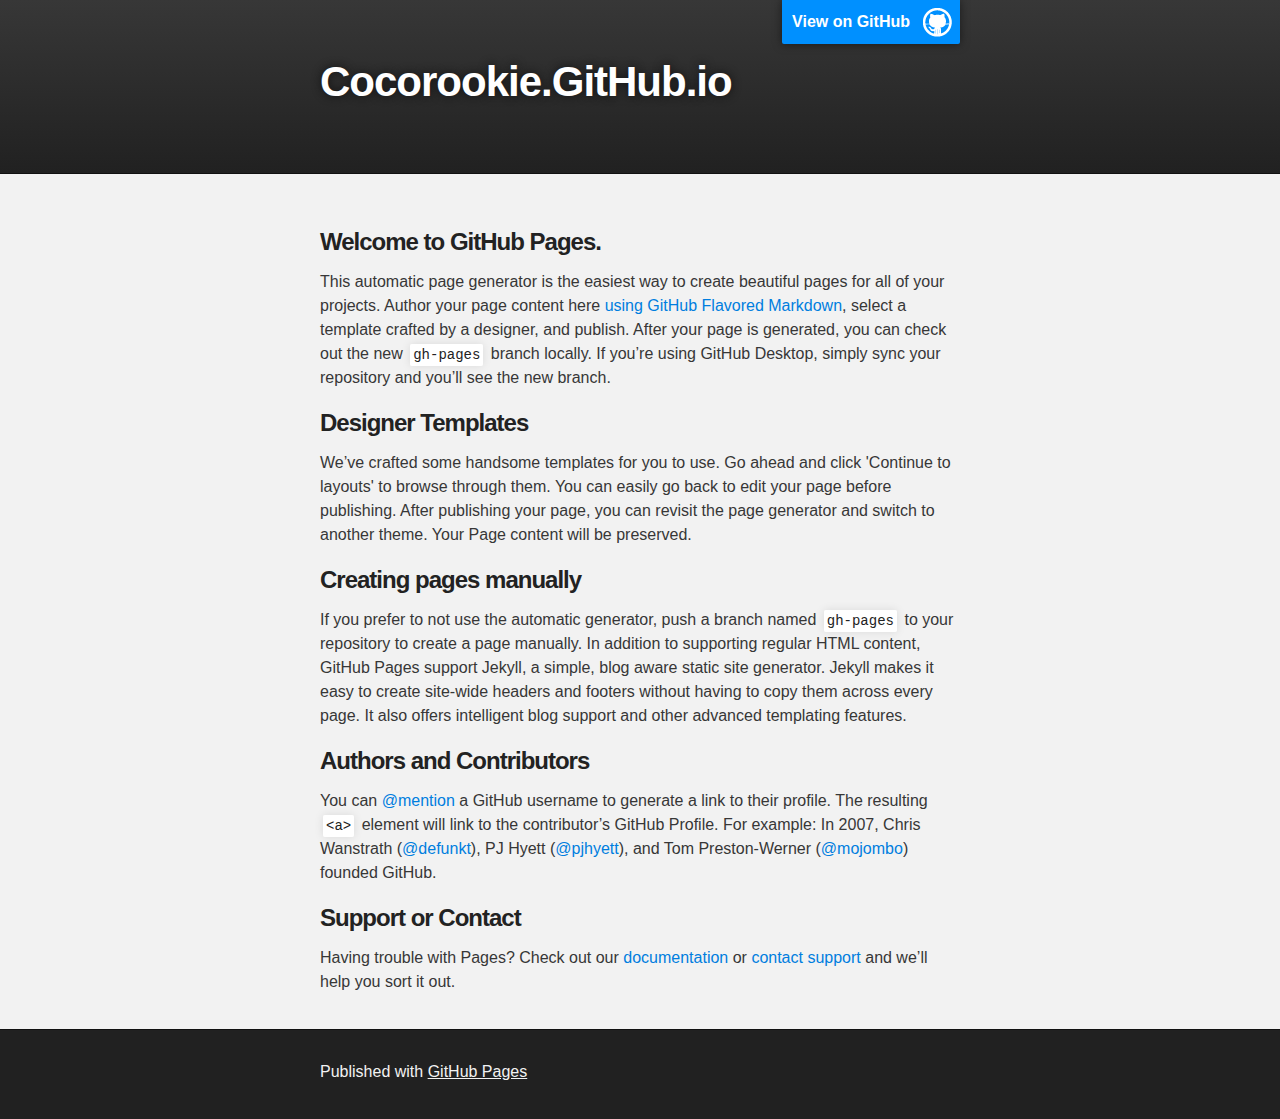
==== index.html @ ccc79af6 "Replace master branch with page content via GitHub" ====
<!DOCTYPE html>
<html>

  <head>
    <meta charset='utf-8'>
    <meta http-equiv="X-UA-Compatible" content="chrome=1">
    <meta name="description" content="Cocorookie.GitHub.io : ">

    <link rel="stylesheet" type="text/css" media="screen" href="stylesheets/stylesheet.css">

    <title>Cocorookie.GitHub.io</title>
  </head>

  <body>

    <!-- HEADER -->
    <div id="header_wrap" class="outer">
        <header class="inner">
          <a id="forkme_banner" href="https://github.com/cocorookie">View on GitHub</a>

          <h1 id="project_title">Cocorookie.GitHub.io</h1>
          <h2 id="project_tagline"></h2>

        </header>
    </div>

    <!-- MAIN CONTENT -->
    <div id="main_content_wrap" class="outer">
      <section id="main_content" class="inner">
        <h3>
<a id="welcome-to-github-pages" class="anchor" href="#welcome-to-github-pages" aria-hidden="true"><span class="octicon octicon-link"></span></a>Welcome to GitHub Pages.</h3>

<p>This automatic page generator is the easiest way to create beautiful pages for all of your projects. Author your page content here <a href="https://guides.github.com/features/mastering-markdown/">using GitHub Flavored Markdown</a>, select a template crafted by a designer, and publish. After your page is generated, you can check out the new <code>gh-pages</code> branch locally. If you’re using GitHub Desktop, simply sync your repository and you’ll see the new branch.</p>

<h3>
<a id="designer-templates" class="anchor" href="#designer-templates" aria-hidden="true"><span class="octicon octicon-link"></span></a>Designer Templates</h3>

<p>We’ve crafted some handsome templates for you to use. Go ahead and click 'Continue to layouts' to browse through them. You can easily go back to edit your page before publishing. After publishing your page, you can revisit the page generator and switch to another theme. Your Page content will be preserved.</p>

<h3>
<a id="creating-pages-manually" class="anchor" href="#creating-pages-manually" aria-hidden="true"><span class="octicon octicon-link"></span></a>Creating pages manually</h3>

<p>If you prefer to not use the automatic generator, push a branch named <code>gh-pages</code> to your repository to create a page manually. In addition to supporting regular HTML content, GitHub Pages support Jekyll, a simple, blog aware static site generator. Jekyll makes it easy to create site-wide headers and footers without having to copy them across every page. It also offers intelligent blog support and other advanced templating features.</p>

<h3>
<a id="authors-and-contributors" class="anchor" href="#authors-and-contributors" aria-hidden="true"><span class="octicon octicon-link"></span></a>Authors and Contributors</h3>

<p>You can <a href="https://github.com/blog/821" class="user-mention">@mention</a> a GitHub username to generate a link to their profile. The resulting <code>&lt;a&gt;</code> element will link to the contributor’s GitHub Profile. For example: In 2007, Chris Wanstrath (<a href="https://github.com/defunkt" class="user-mention">@defunkt</a>), PJ Hyett (<a href="https://github.com/pjhyett" class="user-mention">@pjhyett</a>), and Tom Preston-Werner (<a href="https://github.com/mojombo" class="user-mention">@mojombo</a>) founded GitHub.</p>

<h3>
<a id="support-or-contact" class="anchor" href="#support-or-contact" aria-hidden="true"><span class="octicon octicon-link"></span></a>Support or Contact</h3>

<p>Having trouble with Pages? Check out our <a href="https://help.github.com/pages">documentation</a> or <a href="https://github.com/contact">contact support</a> and we’ll help you sort it out.</p>
      </section>
    </div>

    <!-- FOOTER  -->
    <div id="footer_wrap" class="outer">
      <footer class="inner">
        <p>Published with <a href="https://pages.github.com">GitHub Pages</a></p>
      </footer>
    </div>

    

  </body>
</html>
---- stylesheets/stylesheet.css ----
/*******************************************************************************
Slate Theme for GitHub Pages
by Jason Costello, @jsncostello
*******************************************************************************/

@import url(github-light.css);

/*******************************************************************************
MeyerWeb Reset
*******************************************************************************/

html, body, div, span, applet, object, iframe,
h1, h2, h3, h4, h5, h6, p, blockquote, pre,
a, abbr, acronym, address, big, cite, code,
del, dfn, em, img, ins, kbd, q, s, samp,
small, strike, strong, sub, sup, tt, var,
b, u, i, center,
dl, dt, dd, ol, ul, li,
fieldset, form, label, legend,
table, caption, tbody, tfoot, thead, tr, th, td,
article, aside, canvas, details, embed,
figure, figcaption, footer, header, hgroup,
menu, nav, output, ruby, section, summary,
time, mark, audio, video {
  margin: 0;
  padding: 0;
  border: 0;
  font: inherit;
  vertical-align: baseline;
}

/* HTML5 display-role reset for older browsers */
article, aside, details, figcaption, figure,
footer, header, hgroup, menu, nav, section {
  display: block;
}

ol, ul {
  list-style: none;
}

table {
  border-collapse: collapse;
  border-spacing: 0;
}

/*******************************************************************************
Theme Styles
*******************************************************************************/

body {
  box-sizing: border-box;
  color:#373737;
  background: #212121;
  font-size: 16px;
  font-family: 'Myriad Pro', Calibri, Helvetica, Arial, sans-serif;
  line-height: 1.5;
  -webkit-font-smoothing: antialiased;
}

h1, h2, h3, h4, h5, h6 {
  margin: 10px 0;
  font-weight: 700;
  color:#222222;
  font-family: 'Lucida Grande', 'Calibri', Helvetica, Arial, sans-serif;
  letter-spacing: -1px;
}

h1 {
  font-size: 36px;
  font-weight: 700;
}

h2 {
  padding-bottom: 10px;
  font-size: 32px;
  background: url('../images/bg_hr.png') repeat-x bottom;
}

h3 {
  font-size: 24px;
}

h4 {
  font-size: 21px;
}

h5 {
  font-size: 18px;
}

h6 {
  font-size: 16px;
}

p {
  margin: 10px 0 15px 0;
}

footer p {
  color: #f2f2f2;
}

a {
  text-decoration: none;
  color: #007edf;
  text-shadow: none;

  transition: color 0.5s ease;
  transition: text-shadow 0.5s ease;
  -webkit-transition: color 0.5s ease;
  -webkit-transition: text-shadow 0.5s ease;
  -moz-transition: color 0.5s ease;
  -moz-transition: text-shadow 0.5s ease;
  -o-transition: color 0.5s ease;
  -o-transition: text-shadow 0.5s ease;
  -ms-transition: color 0.5s ease;
  -ms-transition: text-shadow 0.5s ease;
}

a:hover, a:focus {text-decoration: underline;}

footer a {
  color: #F2F2F2;
  text-decoration: underline;
}

em {
  font-style: italic;
}

strong {
  font-weight: bold;
}

img {
  position: relative;
  margin: 0 auto;
  max-width: 739px;
  padding: 5px;
  margin: 10px 0 10px 0;
  border: 1px solid #ebebeb;

  box-shadow: 0 0 5px #ebebeb;
  -webkit-box-shadow: 0 0 5px #ebebeb;
  -moz-box-shadow: 0 0 5px #ebebeb;
  -o-box-shadow: 0 0 5px #ebebeb;
  -ms-box-shadow: 0 0 5px #ebebeb;
}

p img {
  display: inline;
  margin: 0;
  padding: 0;
  vertical-align: middle;
  text-align: center;
  border: none;
}

pre, code {
  width: 100%;
  color: #222;
  background-color: #fff;

  font-family: Monaco, "Bitstream Vera Sans Mono", "Lucida Console", Terminal, monospace;
  font-size: 14px;

  border-radius: 2px;
  -moz-border-radius: 2px;
  -webkit-border-radius: 2px;
}

pre {
  width: 100%;
  padding: 10px;
  box-shadow: 0 0 10px rgba(0,0,0,.1);
  overflow: auto;
}

code {
  padding: 3px;
  margin: 0 3px;
  box-shadow: 0 0 10px rgba(0,0,0,.1);
}

pre code {
  display: block;
  box-shadow: none;
}

blockquote {
  color: #666;
  margin-bottom: 20px;
  padding: 0 0 0 20px;
  border-left: 3px solid #bbb;
}


ul, ol, dl {
  margin-bottom: 15px
}

ul {
  list-style-position: inside;
  list-style: disc;
  padding-left: 20px;
}

ol {
  list-style-position: inside;
  list-style: decimal;
  padding-left: 20px;
}

dl dt {
  font-weight: bold;
}

dl dd {
  padding-left: 20px;
  font-style: italic;
}

dl p {
  padding-left: 20px;
  font-style: italic;
}

hr {
  height: 1px;
  margin-bottom: 5px;
  border: none;
  background: url('../images/bg_hr.png') repeat-x center;
}

table {
  border: 1px solid #373737;
  margin-bottom: 20px;
  text-align: left;
 }

th {
  font-family: 'Lucida Grande', 'Helvetica Neue', Helvetica, Arial, sans-serif;
  padding: 10px;
  background: #373737;
  color: #fff;
 }

td {
  padding: 10px;
  border: 1px solid #373737;
 }

form {
  background: #f2f2f2;
  padding: 20px;
}

/*******************************************************************************
Full-Width Styles
*******************************************************************************/

.outer {
  width: 100%;
}

.inner {
  position: relative;
  max-width: 640px;
  padding: 20px 10px;
  margin: 0 auto;
}

#forkme_banner {
  display: block;
  position: absolute;
  top:0;
  right: 10px;
  z-index: 10;
  padding: 10px 50px 10px 10px;
  color: #fff;
  background: url('../images/blacktocat.png') #0090ff no-repeat 95% 50%;
  font-weight: 700;
  box-shadow: 0 0 10px rgba(0,0,0,.5);
  border-bottom-left-radius: 2px;
  border-bottom-right-radius: 2px;
}

#header_wrap {
  background: #212121;
  background: -moz-linear-gradient(top, #373737, #212121);
  background: -webkit-linear-gradient(top, #373737, #212121);
  background: -ms-linear-gradient(top, #373737, #212121);
  background: -o-linear-gradient(top, #373737, #212121);
  background: linear-gradient(top, #373737, #212121);
}

#header_wrap .inner {
  padding: 50px 10px 30px 10px;
}

#project_title {
  margin: 0;
  color: #fff;
  font-size: 42px;
  font-weight: 700;
  text-shadow: #111 0px 0px 10px;
}

#project_tagline {
  color: #fff;
  font-size: 24px;
  font-weight: 300;
  background: none;
  text-shadow: #111 0px 0px 10px;
}

#downloads {
  position: absolute;
  width: 210px;
  z-index: 10;
  bottom: -40px;
  right: 0;
  height: 70px;
  background: url('../images/icon_download.png') no-repeat 0% 90%;
}

.zip_download_link {
  display: block;
  float: right;
  width: 90px;
  height:70px;
  text-indent: -5000px;
  overflow: hidden;
  background: url(../images/sprite_download.png) no-repeat bottom left;
}

.tar_download_link {
  display: block;
  float: right;
  width: 90px;
  height:70px;
  text-indent: -5000px;
  overflow: hidden;
  background: url(../images/sprite_download.png) no-repeat bottom right;
  margin-left: 10px;
}

.zip_download_link:hover {
  background: url(../images/sprite_download.png) no-repeat top left;
}

.tar_download_link:hover {
  background: url(../images/sprite_download.png) no-repeat top right;
}

#main_content_wrap {
  background: #f2f2f2;
  border-top: 1px solid #111;
  border-bottom: 1px solid #111;
}

#main_content {
  padding-top: 40px;
}

#footer_wrap {
  background: #212121;
}



/*******************************************************************************
Small Device Styles
*******************************************************************************/

@media screen and (max-width: 480px) {
  body {
    font-size:14px;
  }

  #downloads {
    display: none;
  }

  .inner {
    min-width: 320px;
    max-width: 480px;
  }

  #project_title {
  font-size: 32px;
  }

  h1 {
    font-size: 28px;
  }

  h2 {
    font-size: 24px;
  }

  h3 {
    font-size: 21px;
  }

  h4 {
    font-size: 18px;
  }

  h5 {
    font-size: 14px;
  }

  h6 {
    font-size: 12px;
  }

  code, pre {
    min-width: 320px;
    max-width: 480px;
    font-size: 11px;
  }

}
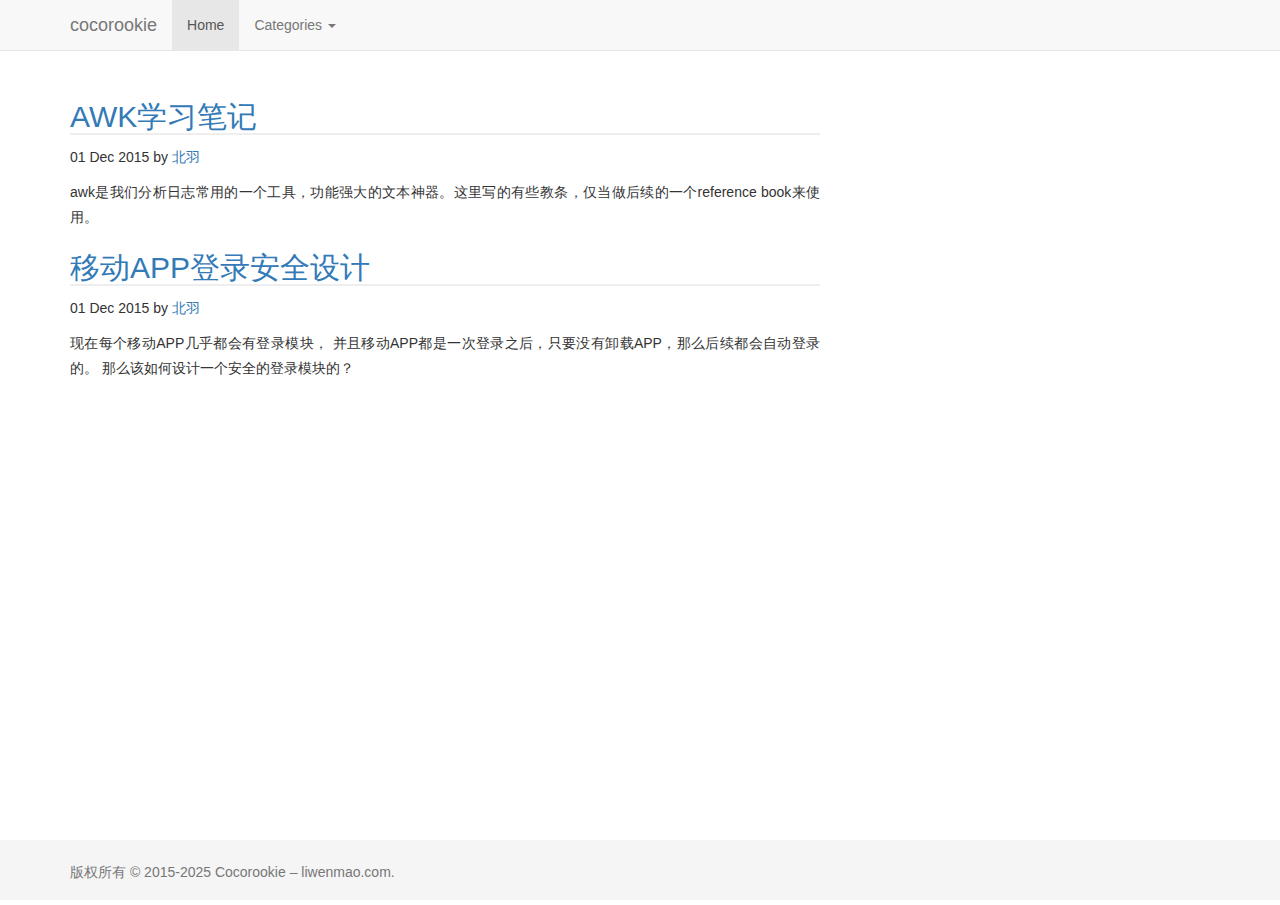
==== commit 5a7bb105: "添加favicon" ====
--- a/index.html
+++ b/index.html
@@ -1,67 +1,104 @@
 <!DOCTYPE html>
-<html>
+　　<html>
+		<head>
+<meta http-equiv="content-type" content="text/html; charset=utf-8" />
+<link href="/stylesheets/pygments.css" rel="stylesheet" type="text/css">
+<!-- <link href="/stylesheets/github.css" rel="stylesheet" type="text/css"> -->
+<link rel="stylesheet" type="text/css" href="/stylesheets/default.css"/>
+<link rel="stylesheet" type="text/css" href="/stylesheets/blog.css"/>
+<link rel="stylesheet" type="text/css" href="/stylesheets/bootstrap.min.css"/>
+<link rel="stylesheet" type="text/css" href="/stylesheets/sticky-footer-navbar.css"/>
+<script src="/javascripts/jquery.min.js" type="text/javascript"></script>
+<script type="text/javascript" src="/javascripts/bootstrap.min.js"></script>
+<link rel="shortcut icon" href="http://blog.liwenmao.com/images/favicon.ico" />
+<link rel="Bookmark" href="http://blog.liwenmao.com/images/favicon.ico" />
+<title>首页</title>
+</head>
+　　<body>
+		<nav class="navbar navbar-default navbar-fixed-top">
+      <div class="container">
+        <div class="navbar-header">
+          <button type="button" class="navbar-toggle collapsed" data-toggle="collapse" data-target="#navbar" aria-expanded="false" aria-controls="navbar">
+            <span class="sr-only">Toggle navigation</span>
+            <span class="icon-bar"></span>
+            <span class="icon-bar"></span>
+            <span class="icon-bar"></span>
+          </button>
+          <a class="navbar-brand" href="#">cocorookie</a>
+        </div>
+        <div id="navbar" class="collapse navbar-collapse">
+          <ul class="nav navbar-nav">
+            <li class="active"><a href="#">Home</a></li>
+            <!-- <li><a href="#about">About</a></li>
+            <li><a href="#contact">Contact</a></li> -->
+            <li class="dropdown">
+              <a href="#" class="dropdown-toggle" data-toggle="dropdown" role="button" aria-haspopup="true" aria-expanded="false">Categories <span class="caret"></span></a>
+              <ul class="dropdown-menu">
+                <!-- <li><a href="#">Java</a></li> -->  
+                <li><a href="http://blog.liwenmao.com/app">app</a></li>
+                <li><a href="http://blog.liwenmao.com/oc">oc</a></li>
+                <li><a href="http://blog.liwenmao.com/shell">shell</a></li>
+                <!-- <li role="separator" class="divider"></li>
+                <li class="dropdown-header">Nav header</li>
+                <li><a href="#">Separated link</a></li>
+                <li><a href="#">One more separated link</a></li> -->
+              </ul>
+            </li>
+          </ul>
+        </div><!--/.nav-collapse -->
+      </div>
+    </nav>
 
-  <head>
-    <meta charset='utf-8'>
-    <meta http-equiv="X-UA-Compatible" content="chrome=1">
-    <meta name="description" content="Cocorookie.GitHub.io : ">
+		<div class="container">
 
-    <link rel="stylesheet" type="text/css" media="screen" href="stylesheets/stylesheet.css">
+   
 
-    <title>Cocorookie.GitHub.io</title>
-  </head>
+      <div class="row">
 
-  <body>
+        <div class="col-sm-8 blog-main" style="margin-top:40px">
+　　　　	
+	<div class="blog-post">
+            <h2 class="blog-post-title"><a style="text-decoration:blink;" href="/shell/2015/12/01/awk.html">AWK学习笔记</a></h2>
+            <p class="blog-post-meta">01 Dec 2015 by <a href="#"> 北羽</a></p>
 
-    <!-- HEADER -->
-    <div id="header_wrap" class="outer">
-        <header class="inner">
-          <a id="forkme_banner" href="https://github.com/cocorookie">View on GitHub</a>
+            <p>awk是我们分析日志常用的一个工具，功能强大的文本神器。这里写的有些教条，仅当做后续的一个reference book来使用。</p>        
+  	</div>
 
-          <h1 id="project_title">Cocorookie.GitHub.io</h1>
-          <h2 id="project_tagline"></h2>
+	<div class="blog-post">
+            <h2 class="blog-post-title"><a style="text-decoration:blink;" href="/app/2015/12/01/mobileAppLoginSecurityDesign.html">移动APP登录安全设计</a></h2>
+            <p class="blog-post-meta">01 Dec 2015 by <a href="#"> 北羽</a></p>
 
-        </header>
+            <p>现在每个移动APP几乎都会有登录模块， 并且移动APP都是一次登录之后，只要没有卸载APP，那么后续都会自动登录的。 那么该如何设计一个安全的登录模块的？</p>        
+  	</div>
+	      
+        </div><!-- /.blog-main -->
+        <div class="col-sm-3 col-sm-offset-1 blog-sidebar" style="margin-top: 50px;">
+  <!-- <div class="sidebar-module sidebar-module-inset">
+    <h4>About</h4>
+    <p>李文茂， 菜鸟程序员一枚.<br/>
+      驴肉火烧脑残粉 </p>
+  </div> -->
+  <div class="sidebar-module">
+    <div id="menuIndex" class="toc"></div>
+  </div>
+  <!-- <div class="sidebar-module">
+    <h4>Categories</h4>
+    <ol class="list-unstyled">
+      <li><a href="/app">app</a></li>
+      <li><a href="/oc">oc</a></li>
+      <li><a href="/shell">shell</a></li>
+    </ol>
+  </div> -->
+</div><!-- /.blog-sidebar -->
+      </div><!-- /.row -->
     </div>
+	
 
-    <!-- MAIN CONTENT -->
-    <div id="main_content_wrap" class="outer">
-      <section id="main_content" class="inner">
-        <h3>
-<a id="welcome-to-github-pages" class="anchor" href="#welcome-to-github-pages" aria-hidden="true"><span class="octicon octicon-link"></span></a>Welcome to GitHub Pages.</h3>
+		<footer class="footer">
+  <div class="container">
+    <p class="text-muted">版权所有 © 2015-2025 Cocorookie – liwenmao.com.</p>
+  </div>
+</footer>
 
-<p>This automatic page generator is the easiest way to create beautiful pages for all of your projects. Author your page content here <a href="https://guides.github.com/features/mastering-markdown/">using GitHub Flavored Markdown</a>, select a template crafted by a designer, and publish. After your page is generated, you can check out the new <code>gh-pages</code> branch locally. If you’re using GitHub Desktop, simply sync your repository and you’ll see the new branch.</p>
-
-<h3>
-<a id="designer-templates" class="anchor" href="#designer-templates" aria-hidden="true"><span class="octicon octicon-link"></span></a>Designer Templates</h3>
-
-<p>We’ve crafted some handsome templates for you to use. Go ahead and click 'Continue to layouts' to browse through them. You can easily go back to edit your page before publishing. After publishing your page, you can revisit the page generator and switch to another theme. Your Page content will be preserved.</p>
-
-<h3>
-<a id="creating-pages-manually" class="anchor" href="#creating-pages-manually" aria-hidden="true"><span class="octicon octicon-link"></span></a>Creating pages manually</h3>
-
-<p>If you prefer to not use the automatic generator, push a branch named <code>gh-pages</code> to your repository to create a page manually. In addition to supporting regular HTML content, GitHub Pages support Jekyll, a simple, blog aware static site generator. Jekyll makes it easy to create site-wide headers and footers without having to copy them across every page. It also offers intelligent blog support and other advanced templating features.</p>
-
-<h3>
-<a id="authors-and-contributors" class="anchor" href="#authors-and-contributors" aria-hidden="true"><span class="octicon octicon-link"></span></a>Authors and Contributors</h3>
-
-<p>You can <a href="https://github.com/blog/821" class="user-mention">@mention</a> a GitHub username to generate a link to their profile. The resulting <code>&lt;a&gt;</code> element will link to the contributor’s GitHub Profile. For example: In 2007, Chris Wanstrath (<a href="https://github.com/defunkt" class="user-mention">@defunkt</a>), PJ Hyett (<a href="https://github.com/pjhyett" class="user-mention">@pjhyett</a>), and Tom Preston-Werner (<a href="https://github.com/mojombo" class="user-mention">@mojombo</a>) founded GitHub.</p>
-
-<h3>
-<a id="support-or-contact" class="anchor" href="#support-or-contact" aria-hidden="true"><span class="octicon octicon-link"></span></a>Support or Contact</h3>
-
-<p>Having trouble with Pages? Check out our <a href="https://help.github.com/pages">documentation</a> or <a href="https://github.com/contact">contact support</a> and we’ll help you sort it out.</p>
-      </section>
-    </div>
-
-    <!-- FOOTER  -->
-    <div id="footer_wrap" class="outer">
-      <footer class="inner">
-        <p>Published with <a href="https://pages.github.com">GitHub Pages</a></p>
-      </footer>
-    </div>
-
-    
-
-  </body>
-</html>
+　　</body>
+　　</html>
--- a/stylesheets/pygments.css
+++ b/stylesheets/pygments.css
@@ -0,0 +1,71 @@
+.hll { background-color: #404040 }
+.c { color: #999999; font-style: italic } /* Comment */
+.err { color: #a61717; background-color: #e3d2d2 } /* Error */
+.esc { color: #d0d0d0 } /* Escape */
+.g { color: #d0d0d0 } /* Generic */
+.k { color: #6ab825; font-weight: bold } /* Keyword */
+.l { color: #d0d0d0 } /* Literal */
+.n { color: #d0d0d0 } /* Name */
+.o { color: #d0d0d0 } /* Operator */
+.x { color: #d0d0d0 } /* Other */
+.p { color: #d0d0d0 } /* Punctuation */
+.cm { color: #999999; font-style: italic } /* Comment.Multiline */
+.cp { color: #cd2828; font-weight: bold } /* Comment.Preproc */
+.c1 { color: #999999; font-style: italic } /* Comment.Single */
+.cs { color: #e50808; font-weight: bold; background-color: #520000 } /* Comment.Special */
+.gd { color: #d22323 } /* Generic.Deleted */
+.ge { color: #d0d0d0; font-style: italic } /* Generic.Emph */
+.gr { color: #d22323 } /* Generic.Error */
+.gh { color: #ffffff; font-weight: bold } /* Generic.Heading */
+.gi { color: #589819 } /* Generic.Inserted */
+.go { color: #cccccc } /* Generic.Output */
+.gp { color: #aaaaaa } /* Generic.Prompt */
+.gs { color: #d0d0d0; font-weight: bold } /* Generic.Strong */
+.gu { color: #ffffff; text-decoration: underline } /* Generic.Subheading */
+.gt { color: #d22323 } /* Generic.Traceback */
+.kc { color: #6ab825; font-weight: bold } /* Keyword.Constant */
+.kd { color: #6ab825; font-weight: bold } /* Keyword.Declaration */
+.kn { color: #6ab825; font-weight: bold } /* Keyword.Namespace */
+.kp { color: #6ab825 } /* Keyword.Pseudo */
+.kr { color: #6ab825; font-weight: bold } /* Keyword.Reserved */
+.kt { color: #6ab825; font-weight: bold } /* Keyword.Type */
+.ld { color: #d0d0d0 } /* Literal.Date */
+.m { color: #3677a9 } /* Literal.Number */
+.s { color: #ed9d13 } /* Literal.String */
+.na { color: #bbbbbb } /* Name.Attribute */
+.nb { color: #24909d } /* Name.Builtin */
+.nc { color: #447fcf; text-decoration: underline } /* Name.Class */
+.no { color: #40ffff } /* Name.Constant */
+.nd { color: #ffa500 } /* Name.Decorator */
+.ni { color: #d0d0d0 } /* Name.Entity */
+.ne { color: #bbbbbb } /* Name.Exception */
+.nf { color: #447fcf } /* Name.Function */
+.nl { color: #d0d0d0 } /* Name.Label */
+.nn { color: #447fcf; text-decoration: underline } /* Name.Namespace */
+.nx { color: #d0d0d0 } /* Name.Other */
+.py { color: #d0d0d0 } /* Name.Property */
+.nt { color: #6ab825; font-weight: bold } /* Name.Tag */
+.nv { color: #40ffff } /* Name.Variable */
+.ow { color: #6ab825; font-weight: bold } /* Operator.Word */
+.w { color: #666666 } /* Text.Whitespace */
+.mb { color: #3677a9 } /* Literal.Number.Bin */
+.mf { color: #3677a9 } /* Literal.Number.Float */
+.mh { color: #3677a9 } /* Literal.Number.Hex */
+.mi { color: #3677a9 } /* Literal.Number.Integer */
+.mo { color: #3677a9 } /* Literal.Number.Oct */
+.sb { color: #ed9d13 } /* Literal.String.Backtick */
+.sc { color: #ed9d13 } /* Literal.String.Char */
+.sd { color: #ed9d13 } /* Literal.String.Doc */
+.s2 { color: #ed9d13 } /* Literal.String.Double */
+.se { color: #ed9d13 } /* Literal.String.Escape */
+.sh { color: #ed9d13 } /* Literal.String.Heredoc */
+.si { color: #ed9d13 } /* Literal.String.Interpol */
+.sx { color: #ffa500 } /* Literal.String.Other */
+.sr { color: #ed9d13 } /* Literal.String.Regex */
+.s1 { color: #ed9d13 } /* Literal.String.Single */
+.ss { color: #ed9d13 } /* Literal.String.Symbol */
+.bp { color: #24909d } /* Name.Builtin.Pseudo */
+.vc { color: #40ffff } /* Name.Variable.Class */
+.vg { color: #40ffff } /* Name.Variable.Global */
+.vi { color: #40ffff } /* Name.Variable.Instance */
+.il { color: #3677a9 } /* Literal.Number.Integer.Long */
--- a/stylesheets/github.css
+++ b/stylesheets/github.css
@@ -0,0 +1,277 @@
+body {
+  font-family: Helvetica, arial, sans-serif;
+  font-size: 14px;
+  line-height: 1.6;
+  padding-top: 10px;
+  padding-bottom: 10px;
+  background-color: white;
+   }
+
+body > *:first-child {
+  margin-top: 0 !important; }
+body > *:last-child {
+  margin-bottom: 0 !important; }
+
+a {
+  color: #4183C4; }
+a.absent {
+  color: #cc0000; }
+a.anchor {
+  display: block;
+  padding-left: 30px;
+  margin-left: -30px;
+  cursor: pointer;
+  position: absolute;
+  top: 0;
+  left: 0;
+  bottom: 0; }
+
+h1, h2, h3, h4, h5, h6 {
+  margin: 20px 0 10px;
+  padding: 0;
+  font-weight: bold;
+  -webkit-font-smoothing: antialiased;
+  cursor: text;
+  position: relative; }
+
+h1:hover a.anchor, h2:hover a.anchor, h3:hover a.anchor, h4:hover a.anchor, h5:hover a.anchor, h6:hover a.anchor {
+  background: url("../../images/modules/styleguide/para.png") no-repeat 10px center;
+  text-decoration: none; }
+
+h1 tt, h1 code {
+  font-size: inherit; }
+
+h2 tt, h2 code {
+  font-size: inherit; }
+
+h3 tt, h3 code {
+  font-size: inherit; }
+
+h4 tt, h4 code {
+  font-size: inherit; }
+
+h5 tt, h5 code {
+  font-size: inherit; }
+
+h6 tt, h6 code {
+  font-size: inherit; }
+
+h1 {
+  font-size: 28px;
+  color: black; }
+
+h2 {
+  font-size: 24px;
+  border-bottom: 1px solid #cccccc;
+  color: black; }
+
+h3 {
+  font-size: 18px; }
+
+h4 {
+  font-size: 16px; }
+
+h5 {
+  font-size: 14px; }
+
+h6 {
+  color: #777777;
+  font-size: 14px; }
+
+p, blockquote, ul, ol, dl, li, table, pre {
+  margin: 15px 0; }
+
+hr {
+  background: transparent url("../../images/modules/pulls/dirty-shade.png") repeat-x 0 0;
+  border: 0 none;
+  color: #cccccc;
+  height: 4px;
+  padding: 0; }
+
+body > h2:first-child {
+  margin-top: 0;
+  padding-top: 0; }
+body > h1:first-child {
+  margin-top: 0;
+  padding-top: 0; }
+  body > h1:first-child + h2 {
+    margin-top: 0;
+    padding-top: 0; }
+body > h3:first-child, body > h4:first-child, body > h5:first-child, body > h6:first-child {
+  margin-top: 0;
+  padding-top: 0; }
+
+a:first-child h1, a:first-child h2, a:first-child h3, a:first-child h4, a:first-child h5, a:first-child h6 {
+  margin-top: 0;
+  padding-top: 0; }
+
+h1 p, h2 p, h3 p, h4 p, h5 p, h6 p {
+  margin-top: 0; }
+
+li p.first {
+  display: inline-block; }
+
+ul, ol {
+  padding-left: 30px; }
+
+ul :first-child, ol :first-child {
+  margin-top: 0; }
+
+ul :last-child, ol :last-child {
+  margin-bottom: 0; }
+
+dl {
+  padding: 0; }
+  dl dt {
+    font-size: 14px;
+    font-weight: bold;
+    font-style: italic;
+    padding: 0;
+    margin: 15px 0 5px; }
+    dl dt:first-child {
+      padding: 0; }
+    dl dt > :first-child {
+      margin-top: 0; }
+    dl dt > :last-child {
+      margin-bottom: 0; }
+  dl dd {
+    margin: 0 0 15px;
+    padding: 0 15px; }
+    dl dd > :first-child {
+      margin-top: 0; }
+    dl dd > :last-child {
+      margin-bottom: 0; }
+
+blockquote {
+  border-left: 4px solid #dddddd;
+  padding: 0 15px;
+  color: #777777; }
+  blockquote > :first-child {
+    margin-top: 0; }
+  blockquote > :last-child {
+    margin-bottom: 0; }
+
+table {
+  padding: 0; }
+  table tr {
+    border-top: 1px solid #cccccc;
+    background-color: white;
+    margin: 0;
+    padding: 0; }
+    table tr:nth-child(2n) {
+      background-color: #f8f8f8; }
+    table tr th {
+      font-weight: bold;
+      border: 1px solid #cccccc;
+      text-align: left;
+      margin: 0;
+      padding: 6px 13px; }
+    table tr td {
+      border: 1px solid #cccccc;
+      text-align: left;
+      margin: 0;
+      padding: 6px 13px; }
+    table tr th :first-child, table tr td :first-child {
+      margin-top: 0; }
+    table tr th :last-child, table tr td :last-child {
+      margin-bottom: 0; }
+
+img {
+  max-width: 100%; }
+
+span.frame {
+  display: block;
+  overflow: hidden; }
+  span.frame > span {
+    border: 1px solid #dddddd;
+    display: block;
+    float: left;
+    overflow: hidden;
+    margin: 13px 0 0;
+    padding: 7px;
+    width: auto; }
+  span.frame span img {
+    display: block;
+    float: left; }
+  span.frame span span {
+    clear: both;
+    color: #333333;
+    display: block;
+    padding: 5px 0 0; }
+span.align-center {
+  display: block;
+  overflow: hidden;
+  clear: both; }
+  span.align-center > span {
+    display: block;
+    overflow: hidden;
+    margin: 13px auto 0;
+    text-align: center; }
+  span.align-center span img {
+    margin: 0 auto;
+    text-align: center; }
+span.align-right {
+  display: block;
+  overflow: hidden;
+  clear: both; }
+  span.align-right > span {
+    display: block;
+    overflow: hidden;
+    margin: 13px 0 0;
+    text-align: right; }
+  span.align-right span img {
+    margin: 0;
+    text-align: right; }
+span.float-left {
+  display: block;
+  margin-right: 13px;
+  overflow: hidden;
+  float: left; }
+  span.float-left span {
+    margin: 13px 0 0; }
+span.float-right {
+  display: block;
+  margin-left: 13px;
+  overflow: hidden;
+  float: right; }
+  span.float-right > span {
+    display: block;
+    overflow: hidden;
+    margin: 13px auto 0;
+    text-align: right; }
+
+code, tt {
+  margin: 0 2px;
+  padding: 0 5px;
+  white-space: nowrap;
+  border: 1px solid #eaeaea;
+  background-color: #f8f8f8;
+  border-radius: 3px; }
+
+pre code {
+  margin: 0;
+  padding: 0;
+  white-space: pre;
+  border: none;
+  background: transparent; }
+
+.highlight pre {
+  background-color: #f8f8f8;
+  border: 1px solid #cccccc;
+  font-size: 13px;
+  line-height: 19px;
+  overflow: auto;
+  padding: 6px 10px;
+  border-radius: 3px; }
+
+pre {
+  background-color: #f8f8f8;
+  border: 1px solid #cccccc;
+  font-size: 13px;
+  line-height: 19px;
+  overflow: auto;
+  padding: 6px 10px;
+  border-radius: 3px; }
+  pre code, pre tt {
+    background-color: transparent;
+    border: none; }
--- a/stylesheets/default.css
+++ b/stylesheets/default.css
@@ -0,0 +1,467 @@
+/**
+ * Author:           BeiYuu
+ * Contact:          beiyuu.com
+ * Update By:        Alfred Sun
+ */
+
+/* 重置浏览器CSS */
+html{color:#000;}
+body,div,dl,dt,dd,ul,ol,li,h1,h2,h3,h4,h5,h6,pre,code,form,fieldset,legend,input,textarea,p,blockquote,th,td,hr,button,article,aside,details,figcaption,figure,footer,header,hgroup,menu,nav,section{margin:0;padding:0;}
+article,aside,details,figcaption,figure,footer,header,hgroup,menu,nav,section{display:block;}
+body,button,input,select,textarea{font-size:12px/1.5;}
+input,select,textarea{font-size:100%;}
+table{border-collapse:collapse;border-spacing:0;}
+th{text-align:inherit;}
+fieldset,img,a img{border:0;}
+iframe{display:block;}
+abbr,acronym{border:0;font-variant:normal;}
+del{text-decoration:line-through;}
+address,caption,cite,code,dfn,em,th,var {font-style:normal;font-weight:500;}
+ol,ul {list-style:none;}
+caption,th{text-align:left;}
+h1,h2,h3,h4,h5,h6{font-size:100%;font-weight:500;}
+q:before,q:after {content:'';}
+sup{vertical-align:text-top;}
+sub{vertical-align:text-bottom;}
+
+/* Together with Markdown */
+em{
+	font-style:italic
+}
+hr{
+	border:0;
+	border-bottom:1px dashed #cfcfcf;
+	margin:30px 0;
+}
+blockquote{
+	margin:0 25px 25px;
+	padding:15px 15px;
+	border-left:10px solid #eee;
+	border-color:#D6DBDF;
+	background:none repeat scroll 0 0 rgba(102,128,153,.05);
+	/*border-color:#333;
+	background:none repeat scroll 0 0 rgba(51,51,51,.5);*/
+}
+blockquote p, .entry blockquote ul{
+	margin-top: auto;
+	margin-bottom: auto;
+}
+sup{
+	top: -8px;
+	font-size: 75%;
+	line-height: 0;
+	position: relative;
+	vertical-align: baseline;
+	color: #4A75B5;
+}
+sup:before{content: "[";}
+sup:after{content: "]";}
+.footnotes{color:#888;font-size:14px;}
+.footnotes ol li{margin:auto !important;}
+.footnotes p{margin:auto;}
+table{
+	max-width:100%;
+	width:90%;
+	margin:25px auto;
+	background-color:transparent;
+	border-collapse:collapse;
+	border-spacing:0;
+	
+	border:1px solid #ddd;
+	border-collapse:separate;
+	*border-collapse:collapse;
+	border-left:0;
+	-webkit-border-radius:4px;
+	-moz-border-radius:4px;
+	border-radius:4px;
+}
+table th,table td{
+	padding:8px;
+	line-height:20px;
+	text-align:left;
+	vertical-align:top;
+	border-top:1px solid #ddd;
+	border-left:1px solid #ddd;
+}
+table th{
+	font-weight:700
+}
+table thead th{
+	vertical-align:bottom
+}
+table>tbody>tr:nth-child(2n+1)>td,table>tbody>tr:nth-child(2n+1)>th{
+	background-color:rgba(102,128,153,.05)
+}
+
+/*.table-striped-black tbody>tr:nth-child(2n+1)>td,.table-striped-black tbody>tr:nth-child(2n+1)>th{
+	background-color:#333
+}
+.table-striped-white tbody>tr:nth-child(2n+1)>td,.table-striped-white tbody>tr:nth-child(2n+1)>th{
+	background-color:rgba(102,128,153,.05)
+}*/
+
+table caption+thead tr:first-child th,table caption+thead tr:first-child td,table colgroup+thead tr:first-child th,table colgroup+thead tr:first-child td,table thead:first-child tr:first-child th,table thead:first-child tr:first-child td{
+	border-top:0;
+}
+table tbody+tbody{
+	border-top:2px solid #ddd;
+}
+table caption+thead tr:first-child th,table caption+tbody tr:first-child th,table caption+tbody tr:first-child td,table colgroup+thead tr:first-child th,table colgroup+tbody tr:first-child th,table colgroup+tbody tr:first-child td,table thead:first-child tr:first-child th,table tbody:first-child tr:first-child th,table tbody:first-child tr:first-child td{
+	border-top:0;
+}
+table thead:first-child tr:first-child>th:first-child,table tbody:first-child tr:first-child>td:first-child{
+	-webkit-border-top-left-radius:4px;
+	border-top-left-radius:4px;
+	-moz-border-radius-topleft:4px
+}
+table thead:first-child tr:first-child>th:last-child,table tbody:first-child tr:first-child>td:last-child{
+	-webkit-border-top-right-radius:4px;
+	border-top-right-radius:4px;
+	-moz-border-radius-topright:4px
+}
+table thead:last-child tr:last-child>th:first-child,table tbody:last-child tr:last-child>td:first-child,table tfoot:last-child tr:last-child>td:first-child{
+	-webkit-border-bottom-left-radius:4px;
+	border-bottom-left-radius:4px;
+	-moz-border-radius-bottomleft:4px
+}
+table thead:last-child tr:last-child>th:last-child,table tbody:last-child tr:last-child>td:last-child,table tfoot:last-child tr:last-child>td:last-child{
+	-webkit-border-bottom-right-radius:4px;
+	border-bottom-right-radius:4px;
+	-moz-border-radius-bottomright:4px
+}
+table tfoot+tbody:last-child tr:last-child td:first-child{
+	-webkit-border-bottom-left-radius:0;
+	border-bottom-left-radius:0;
+	-moz-border-radius-bottomleft:0
+}
+table tfoot+tbody:last-child tr:last-child td:last-child{
+	-webkit-border-bottom-right-radius:0;
+	border-bottom-right-radius:0;
+	-moz-border-radius-bottomright:0
+}
+table caption+thead tr:first-child th:first-child,table caption+tbody tr:first-child td:first-child,table colgroup+thead tr:first-child th:first-child,table colgroup+tbody tr:first-child td:first-child{
+	-webkit-border-top-left-radius:4px;
+	border-top-left-radius:4px;
+	-moz-border-radius-topleft:4px
+}
+table caption+thead tr:first-child th:last-child,table caption+tbody tr:first-child td:last-child,table colgroup+thead tr:first-child th:last-child,table colgroup+tbody tr:first-child td:last-child{
+	-webkit-border-top-right-radius:4px;
+	border-top-right-radius:4px;
+	-moz-border-radius-topright:4px
+}
+
+
+
+/**************************** Separation ************************/
+
+.clearfix:after {visibility:hidden;display:block;font-size:0;content:" ";clear:both;height:0;}
+.clearfix{zoom:1;}
+body .hide{display:none;}
+.left,.right{display:inline;}
+.left{float:left;}
+.right{float:right;}
+
+
+/***********default settings**********/
+body {font-family: "Helvetica Neue", "Helvetica", "微软雅黑","Arial","Helvetica","sans-serif";font-size:16px;}
+a {color:#4A75B5;text-decoration:none;outline:none;}
+a:hover {text-decoration:underline}
+a.external {padding-right:13px;background:url('../images/icons.gif') no-repeat right 1px;}
+a.external:hover {background-position:right -15px;}
+.entry-title,.entry-title a {font-size:30px;font-weight:bold;margin-bottom:6px;color:#000;text-align:center;word-wrap: break-word;}
+.entry-title a:hover {text-decoration:none;}
+.entry-date {text-align:center;color:#999;margin-bottom:60px;font-size:14px;}
+
+h2 {font-size:22px;font-weight:bold;margin:35px auto 25px;border-bottom: 2px solid #eee;line-height: 1.7;}
+h3 {font-size:18px;font-weight:bold;margin-bottom:25px;}
+h4,h5,h6 {font-weight:bold;margin-bottom:15px;}
+p {margin-bottom:25px;line-height:1.8em;text-align:justify;word-wrap:break-word;}
+
+
+code {background:#eee;color:#C7254E;border:1px solid #ccc;border-radius:.25em;padding:4px 5px;font-family:Menlo,Monaco,"Andale Mono","lucida console","Courier New",monospace;line-height:14px;font-size:14px;word-wrap:break-word; }
+/*
+font-family: Monaco,Menlo,Consolas,Microsoft Yahei,"Courier New",monospace;
+font-family:"Consolas","DejaVu Sans Mono","Bitstream Vera Sans Mono",monospace
+font-family:"Consolas","Bitstream Vera Sans Mono","Courier New",Courier,monospace !important
+font-family:Menlo,Consolas,"Courier New",Courier,"Liberation Mono",monospace
+*/
+pre {background:#474949;padding:15px;overflow:auto;margin-bottom:20px;margin-top:-10px;color:#D1D9E1;max-height: 600px;line-height: normal;font-family:Monaco,Menlo,Consolas,"Courier New",monospace;font-size:14px;border: 1px solid #eee;-webkit-border-radius: 4px 4px 4px 4px;-moz-border-radius: 4px 4px 4px 4px;border-radius: 4px 4px 4px 4px;}
+h4+pre, h3+pre { margin-top:20px; }
+
+pre ::-moz-selection{ background: #FF5E99; color:#fff; text-shadow: none; }
+pre ::selection { background:#FF5E99; color:#fff; text-shadow: none; }
+
+pre code{color:#F8F8F2;background-color:transparent;border:none;padding:0;word-wrap:normal;white-space:pre-wrap;word-break:break-all;word-wrap: break-word;font-family:inherit;}
+pre ol{margin-left:35px;list-style-type:decimal;}
+
+pre code span.lineno {
+  -webkit-user-select: none;
+  -moz-user-select: none;
+  -ms-user-select: none;
+
+  -o-user-select: none;
+  user-select: none;
+  
+  content: counter(lines); text-align: right;
+  display: inline-block; width: auto;
+  padding-right: 0.5em; margin-right: 0.5em;
+  color: #BBB; border-right: solid 1px;
+}
+
+/************layout style*****************/
+#content {width:1100px;margin:55px auto 60px;min-height:400px;height:auto !important;height:400px;}
+
+
+/****************entry style**************/
+.sidenav {width:240px; background:#fff; float:right; padding:20px; margin-bottom:40px; box-shadow:0 1px 4px #ccc;}
+.sidenav h2 {font-size:18px; color:#333; margin:0px auto 15px;}
+.sidenav ul {margin-bottom: 0px;}
+.sidenav li {margin-bottom:12px; word-break: break-all;}
+.sidenav li:last-child { margin-bottom:5px;}
+.sidenav a {color:#555; font-size:14px; display:block;}
+.entry{margin-bottom:20px;width:820px; float:left; background:#fff; padding:30px; box-shadow:0 2px 6px #ccc;}
+/* background: rgba(199, 237, 204,1); */
+.entry ul{margin-bottom:25px;margin-left:25px;}
+.entry p+ul {margin-top:-20px;}
+.entry ul li{margin-bottom:5px;list-style:disc;line-height:1.8em;}
+.entry ol{margin:20px auto 20px 35px;}
+.entry ol li{margin-bottom:5px;list-style-type:decimal;line-height:1.5em;}
+.entry blockquote{margin-left:25px;font-size:14px;font-style:normal;}
+.entry img{max-width:97%;/*690px;*/display:block;margin:10px auto;}
+
+.index-content .aside {
+    position: fixed;
+    top: 0;
+    left: 0;
+    width: 30%;
+    height: 100%;
+    max-width: 500px;
+    background:#000;
+    box-shadow:inset -1px 0 0 rgba(0,0,0,0.3);
+    background-size:cover;
+    background-position:50% 50%;
+}
+.blog .aside{
+    background-image:url(../images/0*cF2i1ZosSP_UTJig.jpeg);
+}
+.opinion .aside{
+    background-image:url(../images/june-2013.CaUUbO2jIECgCmldhmxCCA.jpg);
+}
+.project .aside{
+    background-image:url('../images/0*kTUZamBulGQZg1MW.jpeg')
+}
+.index-content .section { margin-left:30%; padding-top:80px; padding-right:15%; ;}
+
+.index-content .artical-list { width:70%; margin:0 auto; }
+.index-content .artical-list li { margin-bottom:70px; }
+.index-content h2 { font-size:20px; margin-bottom:15px; word-break: break-all;}
+.index-content h2 a { color:#444 }
+.index-content h2 a:hover { color:#E50053; text-decoration:none; }
+.index-content .title-desc {color:#999;font-size:14px;line-height:1.6em;}
+
+.index-content .artical-cate { width:70%; margin:0 auto; }
+.index-content .artical-cate li { display:inline-block; *float:left; zoom:1; font-size:18px; width:32%; cursor:pointer; }
+.index-content .artical-cate li a,
+.index-content .artical-cate li a:visited { display:inline-block; zoom:1; color:#000; width:100%; }
+.index-content .artical-cate li a:hover { text-decoration:none; }
+.index-content .artical-cate li.on span{ color:red; }
+
+.index-content .cate-bar { height:3px; width:70%; margin:0 auto;margin-bottom:100px; }
+.index-content #cateBar { display:inline-block; zoom:1; height:3px; background:red; position:relative; width:0; }
+
+/***************Wiki Style*****************/
+.wiki h2{cursor:pointer;}
+.wiki ul{margin-left:30px;margin-bottom:20px;list-style:disc}
+.wiki ul li{margin-bottom:5px;}
+.wiki ul ul{list-style:circle;margin-top:10px;margin-bottom:10px;}
+
+/***************label style*************/
+#content .pageInfo {
+	font-size: .85em;
+	margin: 20px auto 10px;
+	height: 28px;
+	line-height: 28px;
+	color: #9FA3A7;
+	border-bottom: dotted 1px #D8D8D8;
+}
+#content .pageInfo .point {
+	background: transparent;
+	margin: 0 5px;
+}
+#content .pageInfo .comment {
+	float: right;
+	padding-left: 10px;
+	border-left: solid 1px #E0E0E0;
+	height: 18px;
+	margin-top: 5px;
+	line-height: 18px;
+}
+#content .pageTag {
+	font-size: .85em;
+	margin-bottom: 25px;
+	display: block;
+}
+#content .pageTag a {
+	background: rgb(67, 145, 234);
+	color: #fff;
+	padding: 0px 5px;
+	margin: 1px auto;
+	line-height: 24px;
+	display: inline-block;
+	text-decoration: none;
+}
+#content .pageTag a:hover {
+	opacity: .8;
+	filter: alpha(opacity=80);
+	transition: .3s;
+}
+
+footer p.meta {
+	margin-top: 30px;
+	margin-bottom: auto;
+	font-size: .85em;
+	line-height: 1.8em;
+	clear: both;
+	overflow: hidden;
+}
+.basic-alignment.left {
+	float: left;
+	margin-right: 1.5em;
+}
+.basic-alignment.right {
+	float: right;
+	margin-left: 1.5em;
+}
+
+/***************comment style*************/
+#comments_container {
+	font-size:12px;
+	border-top: 5px solid rgba(21,25,25,0.8);
+	padding-top: .8em;
+}
+#comments_container a.comment, a.comment_ {
+	display: inline;
+	padding: .3em .7em .3em;
+	margin-right: 10px;
+	font-size:14px;
+	font-weight: 500;
+	line-height: 1;
+	color: #fff;
+	text-align: center;
+	white-space: nowrap;
+	vertical-align: baseline;
+	background-color: rgb(67, 145, 234);
+}
+#comments_container a.actived {
+	background-color: #ED5565;
+}
+#comments_container a.comment:hover, a.comment_:hover {
+	text-decoration: none;
+	transition: .3s;
+	background-color: #ED5565;
+}
+#comments_container ul {
+	padding-top: 7px;
+	margin-top: auto;
+}
+#comments_container li {
+	float: left;
+	list-style: none;
+}
+div.hideDivElement {
+	display: none;
+}
+h3.about {color:#777;margin-top:20px;font-size:22px;margin-bottom:10px}
+.about-link a {margin-right:10px;font-weight:bold;font-style:italic;font-size:13px;color:#E50053}
+
+
+/**************目录导航**************/
+#menuIndex {overflow:auto;}
+#menuIndex a {display:block; padding:2px 0; }
+#menuIndex a:hover {color:#ea6753;text-decoration:none;}
+#menuIndex ul {margin-bottom:0px;}
+#menuIndex ul li{font-size:12px;margin-bottom:5px;word-wrap:break-word;padding-left:10px;}
+#menuIndex ul li:last-child {margin-bottom:0px;}
+#menuIndex ul li.on{background-color:#eee;}
+#menuIndex li.h1{font-size:14px;font-weight:bold;padding-left:0;margin-bottom:10px;}
+#menuIndex li.h3{padding-left:20px;}
+#menuIndex li.h4{padding-left:30px;}
+
+.home-menu { position:fixed; top:15px; left:15px; z-index:5; font-size:0; }
+.home-menu-icon { line-height:38px; padding:0 8px; display:inline-block; color:#fff; font-size:18px;  background:#000; }
+.home-follow { margin-left:2px; line-height:38px; padding:0 8px; display:inline-block; color:#fff; font-size:18px; background:#000;  }
+.home-menu-icon:hover,
+.home-follow:hover { color:#fff; text-decoration:none; }
+.home-contact { color:#fff; margin-top:2px; background:#000; padding:8px 0 7px; text-align:center; display:none;}
+.home-contact a { width:30px; display:inline-block; }
+.home-contact img { width:18px; }
+
+/***** sidebar for scroll top-bottom ******/
+.scroll-top-down {
+width: 75px;
+position: fixed;
+top: 40%;
+right: -5px;
+text-align: center;
+}
+.scroll-top-down div {
+margin-bottom: 5px;
+}
+.scroll-top-down i {
+font-size: 40px;
+color: #000;
+cursor: pointer;
+}
+.scroll-top-down i.icon-comments-o {
+font-size: 39px;
+}
+.icon-chevron-circle-up { /*兼容ie6、7*/
+	*zoom: expression(this.runtimeStyle['zoom'] = '1', this.innerHTML = '&#xf139;');
+}
+.icon-chevron-circle-down {
+	*zoom: expression(this.runtimeStyle['zoom'] = '1', this.innerHTML = '&#xf13a;');
+}
+.icon-comments-o {
+	*zoom: expression(this.runtimeStyle['zoom'] = '1', this.innerHTML = '&#xf0e6;');
+}
+
+@media screen and (max-width: 750px){
+    body {font-size:14px;}
+    #content {width:85%;margin:100px auto 50px; }
+
+    h2{font-size:20px;}
+    h3{font-size:16px;}
+    embed {display:none;}
+
+    .entry-title,.entry-title a {font-size:24px;}
+    .entry-date {margin-bottom:40px;}
+    .entry img{max-width:90%;}
+    .entry pre ol li{margin-bottom:0;line-height:1em;}
+    .entry pre code{line-height:1em;font-size:12px;}
+    .sidenav {display:none;}
+    .entry {float:none;width:auto;background:transparent;padding:0;box-shadow:none;}
+
+    .index-content .aside { position:relative; width:100%; height:300px; max-width:none; }
+    .index-content .section { margin-left:0; padding-right:0; }
+    .index-content .section ul { width:85%; }
+    .index-content .cate-bar { width:85%; }
+    .index-content .artical-cate { margin-top:50px; }
+
+    .blog .aside,
+    .project .aside,
+    .opinion .aside {display:none;background-image:none;}
+}
+
+@media (max-width: 1020px){
+    #menuIndex {display:none;}
+    .home-menu { position:absolute; }
+    .index-content .cate-bar ,
+    .index-content .artical-list,
+    .index-content .artical-cate { width:85%; }
+    .sidenav {display:none;}
+    .entry {float:none;width:auto;background:transparent;padding:0;box-shadow:none;}
+    #content {width:85%;margin:100px auto 50px; }
+}
+@media (max-width: 1300px){
+    .home-menu { position:absolute; }
+}
--- a/stylesheets/blog.css
+++ b/stylesheets/blog.css
@@ -0,0 +1,19 @@
+ul.nav.navbar-nav li{
+  margin: 0;
+}
+.anchor {
+  padding-top: 60px;
+}
+
+.clickable-header {
+  cursor:pointer;
+}
+.clickable-header:hover {
+  text-decoration:underline;
+}
+.top-level-header {
+  display:inline;
+}
+.sub-level-header {
+  display:  inline; 
+}--- a/stylesheets/sticky-footer-navbar.css
+++ b/stylesheets/sticky-footer-navbar.css
@@ -0,0 +1,39 @@
+/* Sticky footer styles
+-------------------------------------------------- */
+html {
+  position: relative;
+  min-height: 100%;
+}
+body {
+  /* Margin bottom by footer height */
+  margin-bottom: 60px;
+}
+.footer {
+  position: absolute;
+  bottom: 0;
+  width: 100%;
+  /* Set the fixed height of the footer here */
+  height: 60px;
+  background-color: #f5f5f5;
+}
+
+
+/* Custom page CSS
+-------------------------------------------------- */
+/* Not required for template or sticky footer method. */
+
+body > .container {
+  /*padding: 60px 15px 0;*/
+}
+.container .text-muted {
+  margin: 20px 0;
+}
+
+.footer > .container {
+  padding-right: 15px;
+  padding-left: 15px;
+}
+
+code {
+  font-size: 80%;
+}
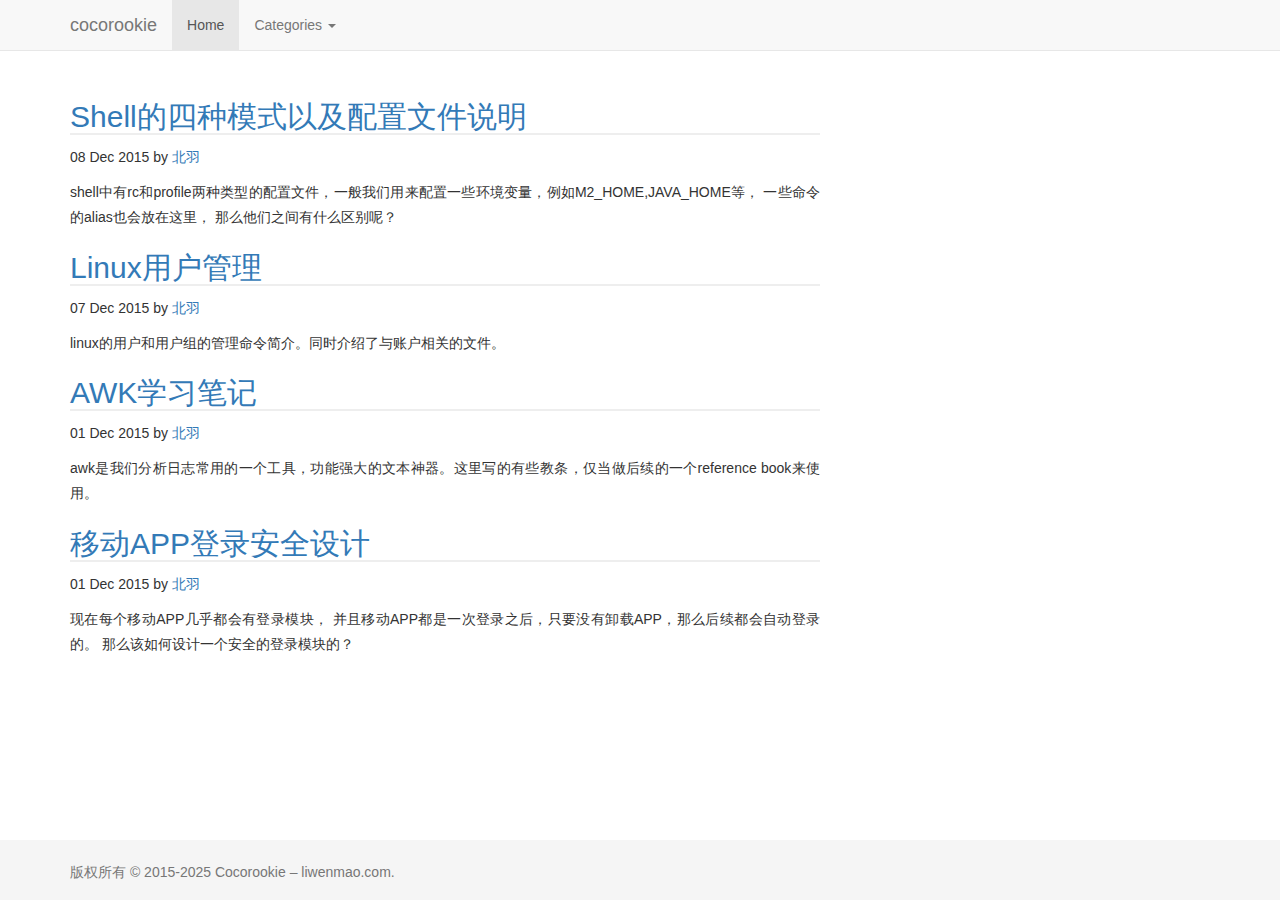
==== commit 520d1110: "新增linux相关两篇文章&增加评论" ====
--- a/index.html
+++ b/index.html
@@ -10,8 +10,8 @@
 <link rel="stylesheet" type="text/css" href="/stylesheets/sticky-footer-navbar.css"/>
 <script src="/javascripts/jquery.min.js" type="text/javascript"></script>
 <script type="text/javascript" src="/javascripts/bootstrap.min.js"></script>
-<link rel="shortcut icon" href="http://blog.liwenmao.com/images/favicon.ico" />
-<link rel="Bookmark" href="http://blog.liwenmao.com/images/favicon.ico" />
+<link rel="shortcut icon" href="http://blog.liwenmao.com/favicon.ico" />
+<link rel="Bookmark" href="http://blog.liwenmao.com/favicon.ico" />
 <title>首页</title>
 </head>
 　　<body>
@@ -58,6 +58,20 @@
         <div class="col-sm-8 blog-main" style="margin-top:40px">
 　　　　	
 	<div class="blog-post">
+            <h2 class="blog-post-title"><a style="text-decoration:blink;" href="/shell/2015/12/08/shell-properties-mode.html">Shell的四种模式以及配置文件说明</a></h2>
+            <p class="blog-post-meta">08 Dec 2015 by <a href="#"> 北羽</a></p>
+
+            <p>shell中有rc和profile两种类型的配置文件，一般我们用来配置一些环境变量，例如M2_HOME,JAVA_HOME等， 一些命令的alias也会放在这里， 那么他们之间有什么区别呢？</p>        
+  	</div>
+
+	<div class="blog-post">
+            <h2 class="blog-post-title"><a style="text-decoration:blink;" href="/shell/2015/12/07/linux-user-operate.html">Linux用户管理</a></h2>
+            <p class="blog-post-meta">07 Dec 2015 by <a href="#"> 北羽</a></p>
+
+            <p>linux的用户和用户组的管理命令简介。同时介绍了与账户相关的文件。</p>        
+  	</div>
+
+	<div class="blog-post">
             <h2 class="blog-post-title"><a style="text-decoration:blink;" href="/shell/2015/12/01/awk.html">AWK学习笔记</a></h2>
             <p class="blog-post-meta">01 Dec 2015 by <a href="#"> 北羽</a></p>
 
--- a/stylesheets/default.css
+++ b/stylesheets/default.css
@@ -219,7 +219,7 @@
 .sidenav li {margin-bottom:12px; word-break: break-all;}
 .sidenav li:last-child { margin-bottom:5px;}
 .sidenav a {color:#555; font-size:14px; display:block;}
-.entry{margin-bottom:20px;width:820px; float:left; background:#fff; padding:30px; box-shadow:0 2px 6px #ccc;}
+.entry{margin-bottom:70px;width:820px; float:left; background:#fff; padding:30px; box-shadow:0 2px 6px #ccc;}
 /* background: rgba(199, 237, 204,1); */
 .entry ul{margin-bottom:25px;margin-left:25px;}
 .entry p+ul {margin-top:-20px;}
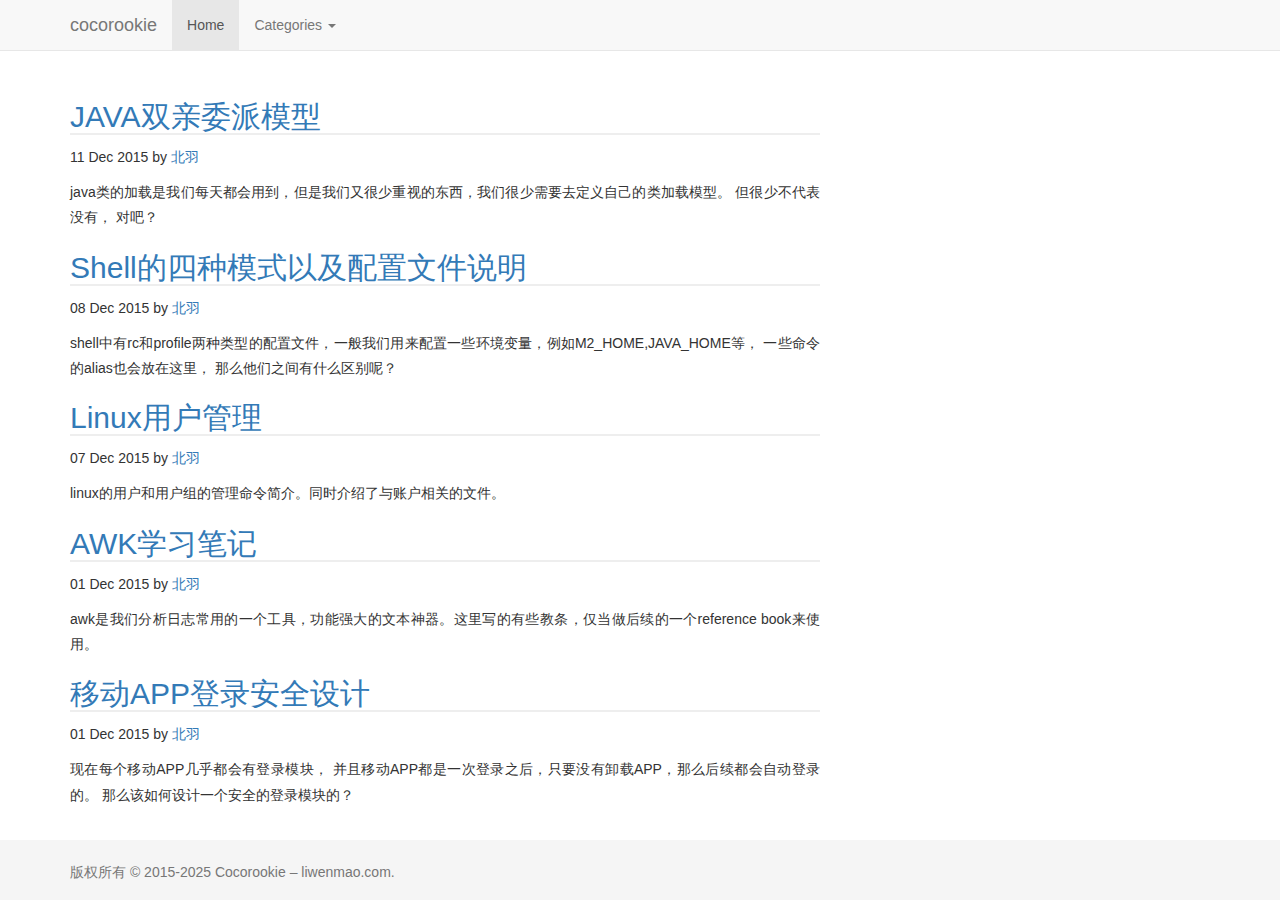
==== commit 5be002ac: "双亲委派模型" ====
--- a/index.html
+++ b/index.html
@@ -10,10 +10,11 @@
 <link rel="stylesheet" type="text/css" href="/stylesheets/sticky-footer-navbar.css"/>
 <script src="/javascripts/jquery.min.js" type="text/javascript"></script>
 <script type="text/javascript" src="/javascripts/bootstrap.min.js"></script>
-<link rel="shortcut icon" href="http://blog.liwenmao.com/favicon.ico" />
+<link rel="shortcut icon" href="http://blog.liwenmao.com/favicon.ico" type="image/x-icon"/>
 <link rel="Bookmark" href="http://blog.liwenmao.com/favicon.ico" />
 <title>首页</title>
 </head>
+
 　　<body>
 		<nav class="navbar navbar-default navbar-fixed-top">
       <div class="container">
@@ -57,6 +58,13 @@
 
         <div class="col-sm-8 blog-main" style="margin-top:40px">
 　　　　	
+	<div class="blog-post">
+            <h2 class="blog-post-title"><a style="text-decoration:blink;" href="/java/2015/12/11/parent-delegate-model.html">JAVA双亲委派模型</a></h2>
+            <p class="blog-post-meta">11 Dec 2015 by <a href="#"> 北羽</a></p>
+
+            <p>java类的加载是我们每天都会用到，但是我们又很少重视的东西，我们很少需要去定义自己的类加载模型。 但很少不代表没有， 对吧？</p>        
+  	</div>
+
 	<div class="blog-post">
             <h2 class="blog-post-title"><a style="text-decoration:blink;" href="/shell/2015/12/08/shell-properties-mode.html">Shell的四种模式以及配置文件说明</a></h2>
             <p class="blog-post-meta">08 Dec 2015 by <a href="#"> 北羽</a></p>
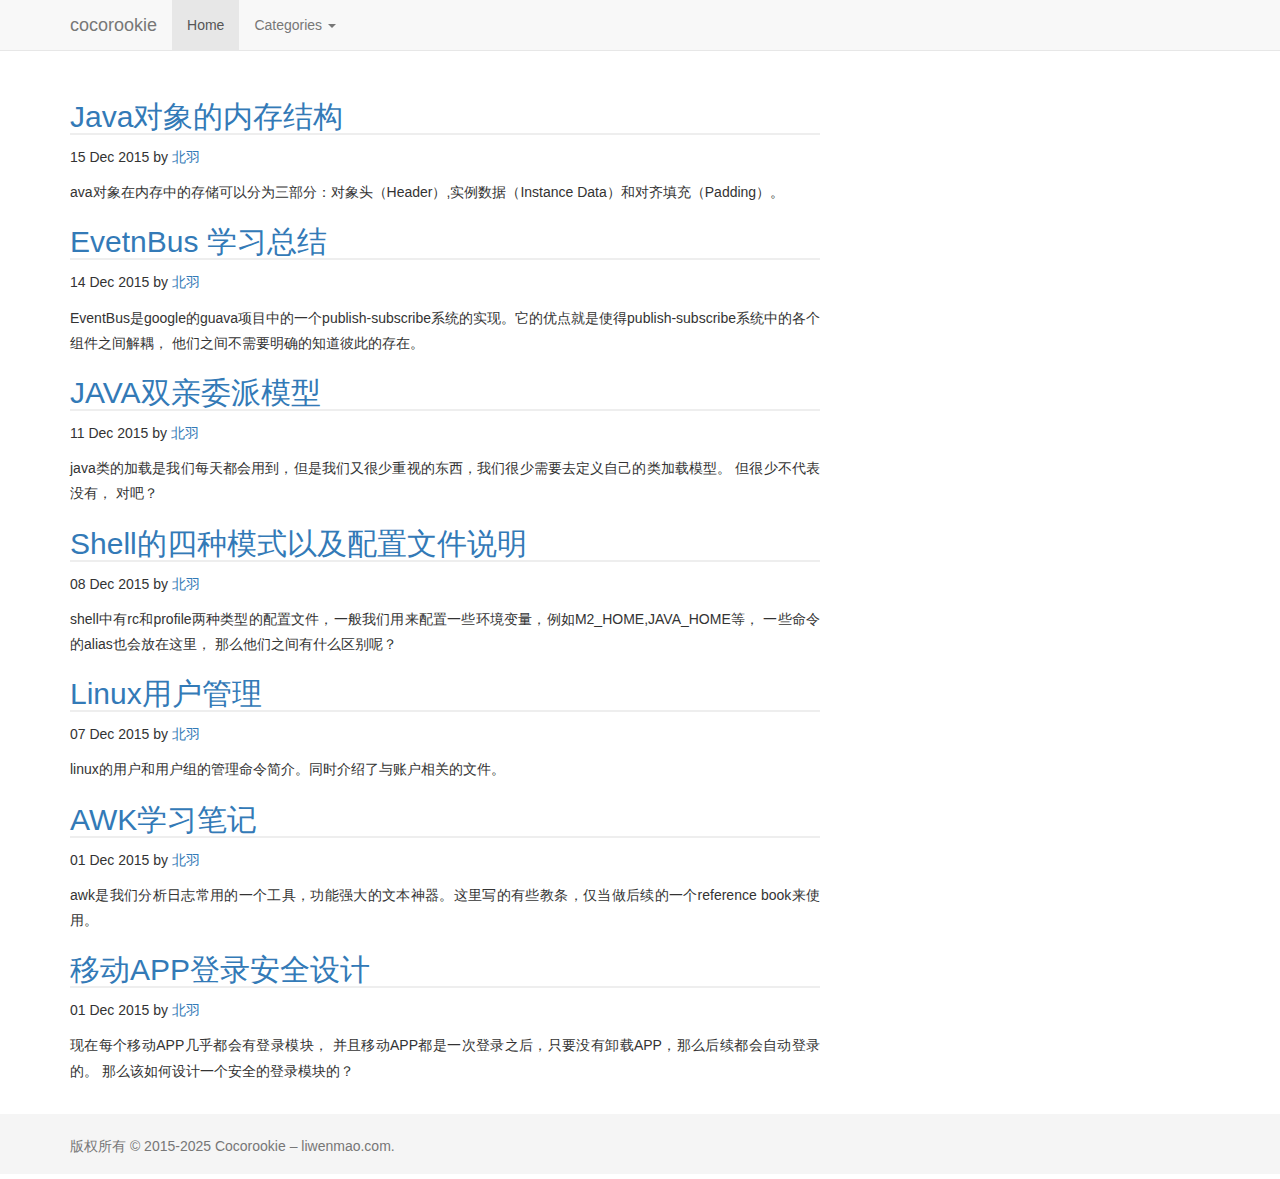
==== commit 01f283d1: "添加内存模型和eventbus两篇文章" ====
--- a/index.html
+++ b/index.html
@@ -25,11 +25,11 @@
             <span class="icon-bar"></span>
             <span class="icon-bar"></span>
           </button>
-          <a class="navbar-brand" href="#">cocorookie</a>
+          <a class="navbar-brand" href="http://blog.liwenmao.com">cocorookie</a>
         </div>
         <div id="navbar" class="collapse navbar-collapse">
           <ul class="nav navbar-nav">
-            <li class="active"><a href="#">Home</a></li>
+            <li class="active"><a href="http://blog.liwenmao.com">Home</a></li>
             <!-- <li><a href="#about">About</a></li>
             <li><a href="#contact">Contact</a></li> -->
             <li class="dropdown">
@@ -39,6 +39,7 @@
                 <li><a href="http://blog.liwenmao.com/app">app</a></li>
                 <li><a href="http://blog.liwenmao.com/oc">oc</a></li>
                 <li><a href="http://blog.liwenmao.com/shell">shell</a></li>
+                <li><a href="http://blog.liwenmao.com/java">java</a></li>
                 <!-- <li role="separator" class="divider"></li>
                 <li class="dropdown-header">Nav header</li>
                 <li><a href="#">Separated link</a></li>
@@ -58,6 +59,20 @@
 
         <div class="col-sm-8 blog-main" style="margin-top:40px">
 　　　　	
+	<div class="blog-post">
+            <h2 class="blog-post-title"><a style="text-decoration:blink;" href="/java/2015/12/15/java-object-memory-structure.html">Java对象的内存结构</a></h2>
+            <p class="blog-post-meta">15 Dec 2015 by <a href="#"> 北羽</a></p>
+
+            <p>ava对象在内存中的存储可以分为三部分：对象头（Header）,实例数据（Instance Data）和对齐填充（Padding）。</p>        
+  	</div>
+
+	<div class="blog-post">
+            <h2 class="blog-post-title"><a style="text-decoration:blink;" href="/java/2015/12/14/event-bus-learning.html">EvetnBus 学习总结</a></h2>
+            <p class="blog-post-meta">14 Dec 2015 by <a href="#"> 北羽</a></p>
+
+            <p>EventBus是google的guava项目中的一个publish-subscribe系统的实现。它的优点就是使得publish-subscribe系统中的各个组件之间解耦， 他们之间不需要明确的知道彼此的存在。</p>        
+  	</div>
+
 	<div class="blog-post">
             <h2 class="blog-post-title"><a style="text-decoration:blink;" href="/java/2015/12/11/parent-delegate-model.html">JAVA双亲委派模型</a></h2>
             <p class="blog-post-meta">11 Dec 2015 by <a href="#"> 北羽</a></p>
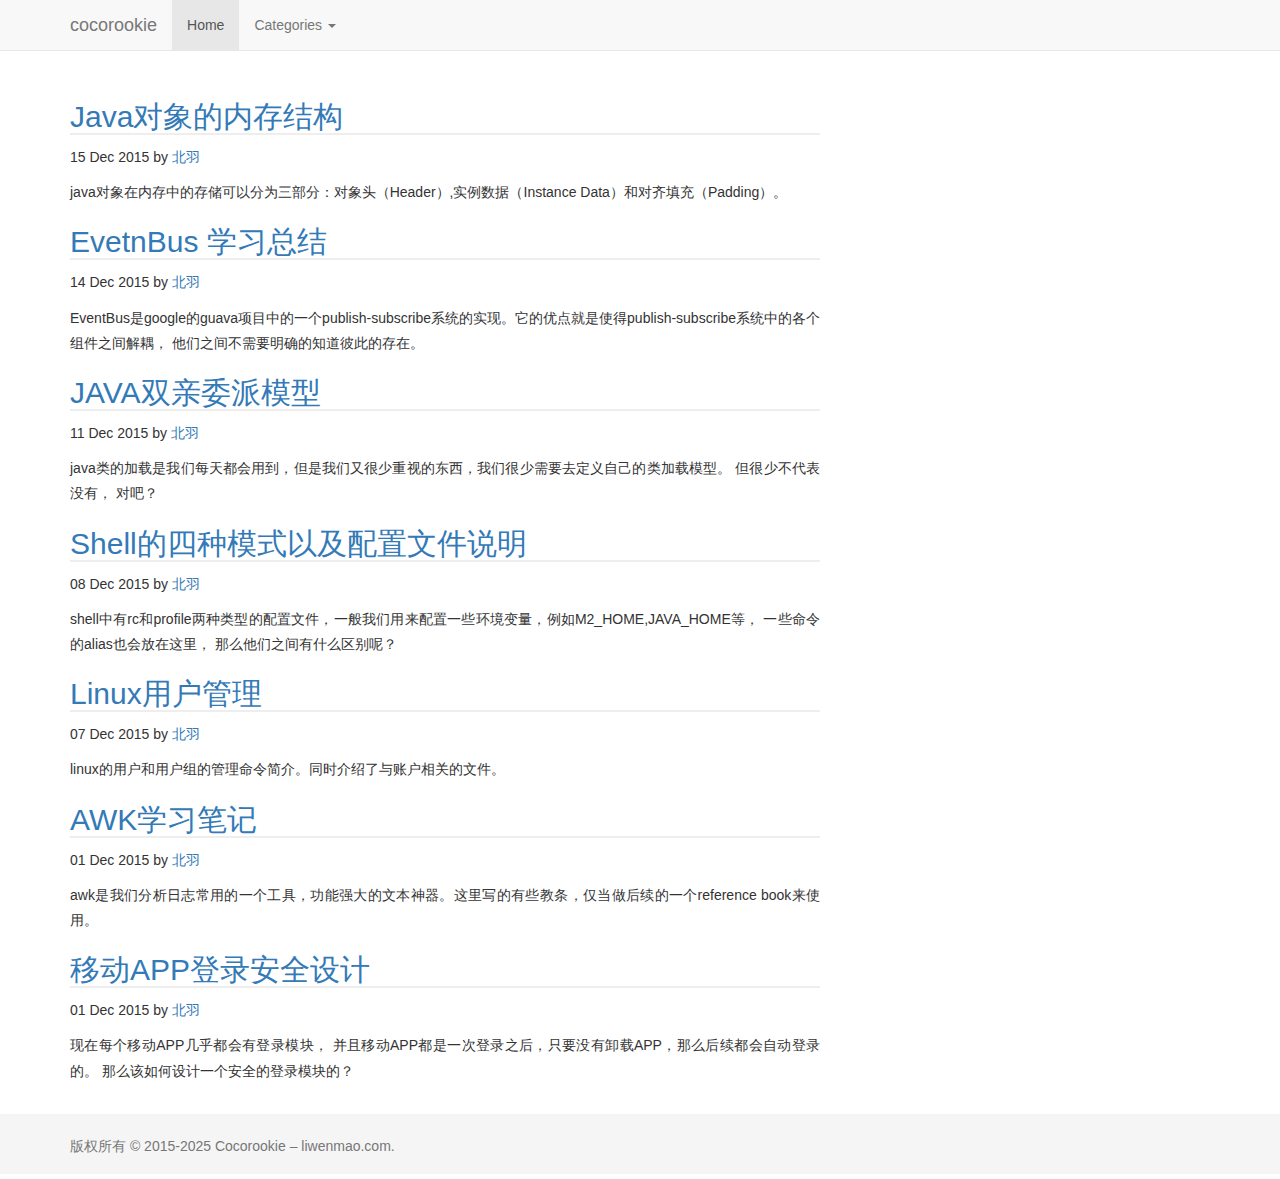
==== commit 07239828: "给eventbus添加了类图" ====
--- a/index.html
+++ b/index.html
@@ -63,7 +63,7 @@
             <h2 class="blog-post-title"><a style="text-decoration:blink;" href="/java/2015/12/15/java-object-memory-structure.html">Java对象的内存结构</a></h2>
             <p class="blog-post-meta">15 Dec 2015 by <a href="#"> 北羽</a></p>
 
-            <p>ava对象在内存中的存储可以分为三部分：对象头（Header）,实例数据（Instance Data）和对齐填充（Padding）。</p>        
+            <p>java对象在内存中的存储可以分为三部分：对象头（Header）,实例数据（Instance Data）和对齐填充（Padding）。</p>        
   	</div>
 
 	<div class="blog-post">
@@ -133,9 +133,11 @@
 
 		<footer class="footer">
   <div class="container">
-    <p class="text-muted">版权所有 © 2015-2025 Cocorookie – liwenmao.com.</p>
+    <p class="text-muted">版权所有 © 2015-2025 Cocorookie – liwenmao.com. </p>
+    <script type="text/javascript">var cnzz_protocol = (("https:" == document.location.protocol) ? " https://" : " http://");document.write(unescape("%3Cspan id='cnzz_stat_icon_1256984776' style='display:none;'%3E%3C/span%3E%3Cscript src='" + cnzz_protocol + "s95.cnzz.com/z_stat.php%3Fid%3D1256984776' type='text/javascript'%3E%3C/script%3E"));</script>
   </div>
 </footer>
 
+
 　　</body>
 　　</html>
